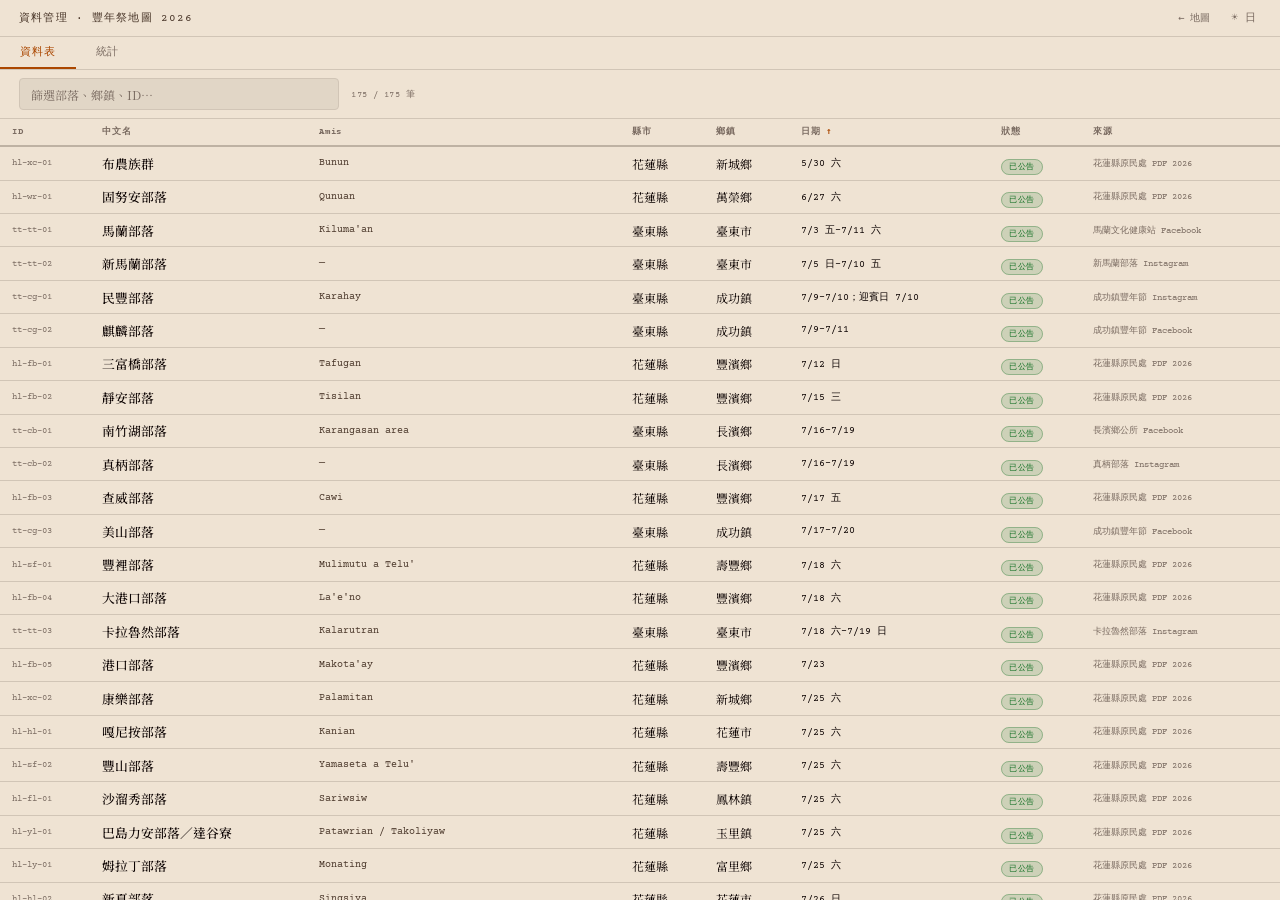
==== viz.html @ 37402f41 "feat: Search/Info tabs, desktop layout, data viz page, contribution form Bundles Phases 4-8 from PLA" ====
<!DOCTYPE html>
<html lang="zh-TW">
<head>
  <meta charset="UTF-8">
  <meta name="viewport" content="width=device-width, initial-scale=1">
  <title>資料管理 · 豐年祭地圖</title>
  <link rel="preconnect" href="https://fonts.googleapis.com">
  <link href="https://fonts.googleapis.com/css2?family=Fraunces:opsz,wght@9..144,300;9..144,400&family=Noto+Serif+TC:wght@300;400&family=Courier+Prime:ital,wght@0,400;0,700;1,400&display=swap" rel="stylesheet">
  <script src="data.js"></script>
  <style>
    *, *::before, *::after { box-sizing: border-box; margin: 0; padding: 0; }

    :root {
      --bg: oklch(92% 0.025 75); --accent: oklch(52% 0.16 55); --ink: oklch(10% 0.035 55);
      --bg-alt:    oklch(from var(--bg)     calc(l - 0.04)  c h);
      --surface:   oklch(from var(--bg)     calc(l + 0.04)  c h);
      --border:    oklch(from var(--bg)     calc(l - 0.09)  c h);
      --border-2:  oklch(from var(--bg)     calc(l - 0.15)  c h);
      --amber:     var(--accent);
      --amber-pale: oklch(from var(--accent) calc(l + 0.28) calc(c * 0.5) h);
      --amber-dark: oklch(from var(--accent) calc(l - 0.14) c h);
      --text-1:    var(--ink);
      --text-2:    oklch(from var(--ink)    calc(l + 0.25)  c h);
      --text-3:    oklch(from var(--ink)    calc(l + 0.44) calc(c * 0.7) h);
      --terra:     oklch(from var(--accent) calc(l - 0.08) calc(c * 1.1) calc(h + 12));
      --green:     oklch(46% 0.14 145);
      --r: 4px;
      --mono: 'Courier Prime', monospace;
      --cn:   'Noto Serif TC', serif;
      --disp: 'Fraunces', Georgia, serif;
    }
    [data-theme="night"] { --bg: oklch(14% 0.02 50); --accent: oklch(65% 0.14 58); --ink: oklch(91% 0.02 80); }
    [data-theme="coast"] { --bg: oklch(93% 0.018 210); --accent: oklch(46% 0.15 210); --ink: oklch(12% 0.025 220); }

    html, body { height: 100%; }
    body {
      font-family: var(--cn);
      background: var(--bg);
      color: var(--text-1);
      display: flex;
      flex-direction: column;
    }

    /* ── Header ── */
    .vz-header {
      display: flex;
      align-items: center;
      gap: 1rem;
      padding: .55rem 1.2rem;
      border-bottom: 1px solid var(--border);
      flex-shrink: 0;
      background: var(--bg);
    }
    .vz-title {
      font-family: var(--mono);
      font-size: .7rem;
      letter-spacing: .1em;
      color: var(--text-2);
      flex: 1;
    }
    .vz-back {
      font-family: var(--mono);
      font-size: .65rem;
      color: var(--text-3);
      text-decoration: none;
    }
    .vz-back:hover { color: var(--accent); }
    .vz-theme {
      font-family: var(--mono);
      font-size: .7rem;
      background: none;
      border: none;
      color: var(--text-3);
      cursor: pointer;
      padding: .1rem .3rem;
    }
    .vz-theme:hover { color: var(--text-1); }

    /* ── Tab bar ── */
    .vz-tabs {
      display: flex;
      border-bottom: 1px solid var(--border);
      flex-shrink: 0;
    }
    .vz-tab {
      font-family: var(--mono);
      font-size: .68rem;
      letter-spacing: .08em;
      padding: .52rem 1.25rem;
      background: none;
      border: none;
      border-bottom: 2px solid transparent;
      color: var(--text-3);
      cursor: pointer;
      transition: color .12s, border-color .12s;
    }
    .vz-tab.active { color: var(--accent); border-bottom-color: var(--accent); }
    .vz-tab:hover:not(.active) { color: var(--text-1); }

    /* ── Panels ── */
    .vz-panel { display: none; flex: 1; overflow: auto; }
    .vz-panel.active { display: block; }

    /* ── Table panel ── */
    .tbl-toolbar {
      display: flex;
      align-items: center;
      gap: .75rem;
      padding: .5rem 1.2rem;
      border-bottom: 1px solid var(--border);
      background: var(--bg);
      position: sticky;
      top: 0;
      z-index: 10;
    }
    .tbl-filter {
      flex: 1;
      max-width: 320px;
      background: var(--bg-alt);
      border: 1px solid var(--border);
      border-radius: var(--r);
      padding: .32rem .65rem;
      font-family: var(--cn);
      font-size: .82rem;
      color: var(--text-1);
      outline: none;
    }
    .tbl-filter:focus { border-color: var(--accent); }
    .tbl-filter::placeholder { color: var(--text-3); font-size: .75rem; }
    .tbl-count {
      font-family: var(--mono);
      font-size: .58rem;
      color: var(--text-3);
      letter-spacing: .05em;
      white-space: nowrap;
    }
    .tbl-wrap { overflow-x: auto; }
    table { width: 100%; border-collapse: collapse; font-size: .8rem; }
    thead th {
      font-family: var(--mono);
      font-size: .57rem;
      letter-spacing: .08em;
      color: var(--text-3);
      text-align: left;
      padding: .42rem .75rem;
      border-bottom: 2px solid var(--border-2);
      white-space: nowrap;
      cursor: pointer;
      user-select: none;
      background: var(--bg);
      transition: color .12s;
    }
    thead th:hover { color: var(--text-1); }
    thead th.sort-asc::after  { content: ' ↑'; color: var(--accent); }
    thead th.sort-desc::after { content: ' ↓'; color: var(--accent); }

    tbody tr { border-bottom: 1px solid var(--border); }
    tbody tr:hover { background: var(--bg-alt); }
    tbody td { padding: .42rem .75rem; vertical-align: middle; }

    .td-id {
      font-family: var(--mono);
      font-size: .58rem;
      color: var(--text-3);
      cursor: pointer;
      white-space: nowrap;
    }
    .td-id:hover { color: var(--accent); }
    .td-cn       { font-weight: 500; white-space: nowrap; }
    .td-amis     { font-family: var(--mono); font-size: .65rem; color: var(--text-2); }
    .td-loc      { font-size: .75rem; white-space: nowrap; }
    .td-date     { font-family: var(--mono); font-size: .65rem; white-space: nowrap; }
    .td-src      { font-family: var(--mono); font-size: .56rem; color: var(--text-3); max-width: 160px; }
    .td-src a    { color: var(--text-3); text-decoration: none; }
    .td-src a:hover { color: var(--accent); }

    .badge {
      font-family: var(--mono);
      font-size: .52rem;
      letter-spacing: .06em;
      padding: 2px 7px;
      border-radius: 99px;
      white-space: nowrap;
    }
    .badge-confirmed { background: oklch(from var(--green) l c h / 0.15); color: var(--green); border: 1px solid oklch(from var(--green) l c h / 0.3); }
    .badge-tbd       { background: var(--amber-pale); color: var(--amber-dark); border: 1px solid oklch(from var(--accent) l c h / 0.3); }
    .badge-cancelled { background: oklch(from var(--terra) l c h / 0.12); color: var(--terra); border: 1px solid oklch(from var(--terra) l c h / 0.25); }

    /* ── Toast ── */
    .toast {
      position: fixed;
      bottom: 2rem;
      left: 50%;
      transform: translateX(-50%) translateY(12px);
      background: var(--ink);
      color: var(--bg);
      font-family: var(--mono);
      font-size: .65rem;
      padding: .38rem .9rem;
      border-radius: 99px;
      opacity: 0;
      transition: opacity .18s, transform .18s;
      pointer-events: none;
      z-index: 999;
    }
    .toast.show { opacity: 1; transform: translateX(-50%) translateY(0); }

    /* ── Stats panel ── */
    .stats-wrap {
      padding: 1.5rem 1.5rem 3rem;
      max-width: 800px;
    }
    .stat-section { margin-bottom: 2.5rem; }
    .stat-title {
      font-family: var(--mono);
      font-size: .6rem;
      letter-spacing: .1em;
      color: var(--text-3);
      text-transform: uppercase;
      margin-bottom: 1rem;
      padding-bottom: .4rem;
      border-bottom: 1px solid var(--border);
    }

    /* Month bar chart */
    .chart-svg { width: 100%; overflow: visible; display: block; }

    /* Status donut */
    .donut-wrap { display: flex; align-items: center; gap: 2.5rem; flex-wrap: wrap; }
    .donut-svg  { width: 160px; height: 160px; flex-shrink: 0; }
    .donut-legend { display: flex; flex-direction: column; gap: .6rem; }
    .legend-row { display: flex; align-items: center; gap: .5rem; min-width: 160px; }
    .legend-dot { width: 10px; height: 10px; border-radius: 50%; flex-shrink: 0; }
    .legend-label { font-family: var(--mono); font-size: .62rem; color: var(--text-2); flex: 1; }
    .legend-val   { font-family: var(--mono); font-size: .72rem; color: var(--text-1); font-weight: 700; }

    /* Township horizontal bars */
    .hbar-row {
      display: flex;
      align-items: center;
      gap: .65rem;
      margin-bottom: .3rem;
    }
    .hbar-label {
      font-family: var(--mono);
      font-size: .58rem;
      color: var(--text-2);
      width: 150px;
      flex-shrink: 0;
      text-align: right;
      overflow: hidden;
      text-overflow: ellipsis;
      white-space: nowrap;
    }
    .hbar-track {
      flex: 1;
      height: 10px;
      background: var(--border);
      border-radius: 2px;
      overflow: hidden;
    }
    .hbar-fill {
      height: 100%;
      background: var(--accent);
      border-radius: 2px;
    }
    .hbar-count {
      font-family: var(--mono);
      font-size: .58rem;
      color: var(--text-3);
      width: 24px;
      flex-shrink: 0;
      text-align: right;
    }
  </style>
</head>
<body>

<header class="vz-header">
  <span class="vz-title">資料管理 · 豐年祭地圖 2026</span>
  <a class="vz-back" href="index.html">← 地圖</a>
  <button class="vz-theme" id="vzTheme" aria-label="切換主題"></button>
</header>

<div class="vz-tabs">
  <button class="vz-tab active" data-panel="table">資料表</button>
  <button class="vz-tab" data-panel="stats">統計</button>
</div>

<div class="vz-panel active" id="vz-table">
  <div class="tbl-toolbar">
    <input class="tbl-filter" id="tblFilter" type="text" placeholder="篩選部落、鄉鎮、ID…" autocomplete="off">
    <span class="tbl-count" id="tblCount"></span>
  </div>
  <div class="tbl-wrap">
    <table>
      <thead>
        <tr>
          <th data-col="id">ID</th>
          <th data-col="chinese">中文名</th>
          <th data-col="amis">Amis</th>
          <th data-col="county">縣市</th>
          <th data-col="township">鄉鎮</th>
          <th data-col="date">日期</th>
          <th data-col="status">狀態</th>
          <th data-col="src">來源</th>
        </tr>
      </thead>
      <tbody id="tblBody"></tbody>
    </table>
  </div>
</div>

<div class="vz-panel" id="vz-stats">
  <div class="stats-wrap">
    <div class="stat-section">
      <div class="stat-title">祭典分布 — 按月份</div>
      <svg class="chart-svg" id="monthChart" viewBox="0 0 560 180"></svg>
    </div>
    <div class="stat-section">
      <div class="stat-title">狀態分布</div>
      <div class="donut-wrap">
        <svg class="donut-svg" id="statusDonut" viewBox="0 0 200 200"></svg>
        <div class="donut-legend" id="statusLegend"></div>
      </div>
    </div>
    <div class="stat-section">
      <div class="stat-title">日曆熱力圖 — 每日活躍祭典數</div>
      <div id="heatmapChart" style="overflow-x:auto;"></div>
    </div>
    <div class="stat-section">
      <div class="stat-title">部落數 — 按鄉鎮</div>
      <div id="townshipBars"></div>
    </div>
  </div>
</div>

<div class="toast" id="toast"></div>

<script>
/* ── Theme (synced with main app via localStorage) ── */
const THEMES  = ['', 'night', 'coast', null];
const T_LABEL = ['☀ 日', '◑ 夜', '◐ 海', '— —'];
let themeIdx  = 0;

function applyTheme(idx) {
  themeIdx = idx % THEMES.length;
  document.documentElement.dataset.theme = THEMES[themeIdx] ?? '';
  document.getElementById('vzTheme').textContent = T_LABEL[themeIdx];
  localStorage.setItem('ilisin-theme', String(themeIdx));
}
(function() {
  const saved = parseInt(localStorage.getItem('ilisin-theme') ?? '0', 10);
  applyTheme(Number.isNaN(saved) ? 0 : saved);
})();
document.getElementById('vzTheme').addEventListener('click', () => applyTheme(themeIdx + 1));

/* ── Tab switching ── */
let statsBuilt = false;
document.querySelector('.vz-tabs').addEventListener('click', e => {
  const tab = e.target.closest('.vz-tab');
  if (!tab) return;
  document.querySelectorAll('.vz-tab').forEach(t => t.classList.toggle('active', t === tab));
  document.querySelectorAll('.vz-panel').forEach(p => p.classList.toggle('active', p.id === 'vz-' + tab.dataset.panel));
  if (tab.dataset.panel === 'stats' && !statsBuilt) { buildStats(); statsBuilt = true; }
});

/* ── Shared utilities ── */
const DECADE_DAY = { '上': 5, '中': 15, '下': 25 };
function parseStartDate(str) {
  const slash = (str || '').match(/(\d{1,2})\/(\d{1,2})/);
  if (slash) return new Date(2026, Number(slash[1]) - 1, Number(slash[2]));
  const decade = (str || '').match(/(\d{1,2})月([上中下])旬/);
  if (decade) return new Date(2026, Number(decade[1]) - 1, DECADE_DAY[decade[2]]);
  return null;
}
function parseEndDate(str) {
  const m = (str || '').match(/\d{1,2}\/\d{1,2}[^–—]*[–—](\d{1,2})\/(\d{1,2})/);
  if (m) return new Date(2026, Number(m[1]) - 1, Number(m[2]));
  return null;
}
function srNorm(str) {
  return (str || '').normalize('NFC').toLowerCase().replace(/[''ʼ`]/g, "'");
}

/* ── Table ── */
let sortCol = 'date';
let sortAsc = true;
let filterQ = '';

function getRows() {
  const q = srNorm(filterQ.trim());
  let rows = VILLAGES.filter(v => {
    if (!q) return true;
    const hay = [v.id, v.chinese, v.amis, v.county, v.township, v.date, v.status, SOURCES[v.src]?.label]
      .map(x => srNorm(x || '')).join(' ');
    return hay.includes(q);
  });
  rows.sort((a, b) => {
    let va, vb;
    if (sortCol === 'date') {
      va = parseStartDate(a.date)?.getTime() ?? Infinity;
      vb = parseStartDate(b.date)?.getTime() ?? Infinity;
    } else if (sortCol === 'src') {
      va = SOURCES[a.src]?.label ?? '';
      vb = SOURCES[b.src]?.label ?? '';
    } else {
      va = a[sortCol] ?? '';
      vb = b[sortCol] ?? '';
    }
    if (va < vb) return sortAsc ? -1 : 1;
    if (va > vb) return sortAsc ? 1 : -1;
    return 0;
  });
  return rows;
}

const STATUS_LABEL = { confirmed: '已公告', tbd: '待定', cancelled: '取消' };

function renderTable() {
  const rows = getRows();
  document.getElementById('tblCount').textContent = `${rows.length} / ${VILLAGES.length} 筆`;
  document.getElementById('tblBody').innerHTML = rows.map(v => {
    const src = SOURCES[v.src];
    return `<tr>
      <td class="td-id" onclick="copyId('${v.id}')" title="點擊複製">${v.id}</td>
      <td class="td-cn">${v.chinese}</td>
      <td class="td-amis">${v.amis || '—'}</td>
      <td class="td-loc">${v.county}</td>
      <td class="td-loc">${v.township}</td>
      <td class="td-date">${v.date}</td>
      <td><span class="badge badge-${v.status}">${STATUS_LABEL[v.status] ?? v.status}</span></td>
      <td class="td-src"><a href="${src?.url ?? '#'}" target="_blank" rel="noopener">${src?.label ?? v.src}</a></td>
    </tr>`;
  }).join('');

  document.querySelectorAll('thead th').forEach(th => {
    th.classList.remove('sort-asc', 'sort-desc');
    if (th.dataset.col === sortCol) th.classList.add(sortAsc ? 'sort-asc' : 'sort-desc');
  });
}

document.querySelector('thead').addEventListener('click', e => {
  const th = e.target.closest('th[data-col]');
  if (!th) return;
  sortCol === th.dataset.col ? (sortAsc = !sortAsc) : (sortCol = th.dataset.col, sortAsc = true);
  renderTable();
});

document.getElementById('tblFilter').addEventListener('input', e => {
  filterQ = e.target.value;
  renderTable();
});

/* ── Toast / copy ── */
let toastTimer;
function showToast(msg) {
  const t = document.getElementById('toast');
  t.textContent = msg;
  t.classList.add('show');
  clearTimeout(toastTimer);
  toastTimer = setTimeout(() => t.classList.remove('show'), 1800);
}
function copyId(id) {
  navigator.clipboard.writeText(id).then(() => showToast('複製: ' + id));
}

renderTable();

/* ── Stats ── */
function buildStats() {
  buildMonthChart();
  buildStatusDonut();
  buildHeatmap();
  buildTownshipBars();
}

function buildHeatmap() {
  // Count active festivals per calendar day (multi-day ranges expand across all days)
  const dayCount = {};
  VILLAGES.forEach(v => {
    if (v.status === 'cancelled') return;
    const start = parseStartDate(v.date);
    if (!start) return;
    const end = parseEndDate(v.date) ?? start;
    const cur = new Date(start);
    while (cur <= end) {
      const key = cur.toISOString().slice(0, 10);
      dayCount[key] = (dayCount[key] || 0) + 1;
      cur.setDate(cur.getDate() + 1);
    }
  });
  const maxCount = Math.max(...Object.values(dayCount), 1);

  // Grid: Sun–Sat rows, weeks as columns
  // Range: May–September 2026
  const RANGE_START = new Date(2026, 4, 1);   // May 1
  const RANGE_END   = new Date(2026, 8, 30);  // Sep 30

  // Snap to week boundaries
  const gridStart = new Date(RANGE_START);
  gridStart.setDate(gridStart.getDate() - gridStart.getDay());       // prev Sunday
  const gridEnd = new Date(RANGE_END);
  gridEnd.setDate(gridEnd.getDate() + (6 - gridEnd.getDay()));       // next Saturday

  const CELL = 13, GAP = 2, STEP = CELL + GAP;
  const PAD_L = 22, PAD_T = 22;
  const numWeeks = Math.round((gridEnd - gridStart) / (7 * 864e5)) + 1;
  const W = PAD_L + numWeeks * STEP;
  const H = PAD_T + 7 * STEP;

  const DAY_LABELS   = ['日','一','二','三','四','五','六'];
  const MONTH_NAMES  = ['1月','2月','3月','4月','5月','6月','7月','8月','9月','10月','11月','12月'];

  let svg = `<svg viewBox="0 0 ${W} ${H}" style="display:block;min-width:${W}px;overflow:visible">`;

  // Day-of-week labels (Mon / Wed / Fri)
  [1, 3, 5].forEach(d => {
    svg += `<text x="${PAD_L - 4}" y="${(PAD_T + d * STEP + CELL * 0.78).toFixed(1)}" text-anchor="end" font-family="var(--mono)" font-size="8" fill="var(--text-3)">${DAY_LABELS[d]}</text>`;
  });

  // Month labels — show on the first week that starts in a new month
  let lastMonth = -1;
  for (let w = 0; w < numWeeks; w++) {
    const ws = new Date(gridStart);
    ws.setDate(ws.getDate() + w * 7);
    const m = ws.getMonth();
    if (m !== lastMonth) {
      svg += `<text x="${PAD_L + w * STEP}" y="${PAD_T - 7}" font-family="var(--mono)" font-size="9" fill="var(--text-2)">${MONTH_NAMES[m]}</text>`;
      lastMonth = m;
    }
  }

  // Cells
  function heatFill(count) {
    if (count === 0) return ['var(--border)', 1];
    const frac = count / maxCount;
    if (frac <= 0.25) return ['var(--accent)', 0.28];
    if (frac <= 0.5)  return ['var(--accent)', 0.52];
    if (frac <= 0.75) return ['var(--accent)', 0.76];
    return ['var(--accent)', 1];
  }

  const cur = new Date(gridStart);
  while (cur <= gridEnd) {
    const inRange = cur >= RANGE_START && cur <= RANGE_END;
    if (inRange) {
      const key   = cur.toISOString().slice(0, 10);
      const count = dayCount[key] || 0;
      const week  = Math.floor((cur - gridStart) / (7 * 864e5));
      const dow   = cur.getDay();
      const x     = PAD_L + week * STEP;
      const y     = PAD_T + dow * STEP;
      const [fill, opacity] = heatFill(count);
      const tip   = count > 0 ? `${key}：${count} 個祭典` : key;
      svg += `<rect x="${x}" y="${y}" width="${CELL}" height="${CELL}" rx="2" fill="${fill}" fill-opacity="${opacity}"><title>${tip}</title></rect>`;
    }
    cur.setDate(cur.getDate() + 1);
  }

  // Legend
  const legendX = PAD_L;
  const legendY = H + 16;
  svg += `<text x="${legendX}" y="${legendY}" font-family="var(--mono)" font-size="8" fill="var(--text-3)">少</text>`;
  [0, 0.25, 0.5, 0.75, 1].forEach((frac, i) => {
    const [fill, opacity] = frac === 0 ? ['var(--border)', 1] : ['var(--accent)', 0.28 + frac * 0.72];
    svg += `<rect x="${legendX + 16 + i * (CELL + 2)}" y="${legendY - 9}" width="${CELL}" height="${CELL}" rx="2" fill="${fill}" fill-opacity="${opacity}"/>`;
  });
  svg += `<text x="${legendX + 16 + 5 * (CELL + 2) + 3}" y="${legendY}" font-family="var(--mono)" font-size="8" fill="var(--text-3)">多</text>`;

  svg += `</svg>`;
  document.getElementById('heatmapChart').innerHTML = svg;
}

function buildMonthChart() {
  const months = [5, 6, 7, 8, 9];
  const MONTH_LABEL = { 5: '5月', 6: '6月', 7: '7月', 8: '8月', 9: '9月' };
  const counts = {};
  months.forEach(m => counts[m] = 0);
  VILLAGES.forEach(v => {
    const d = parseStartDate(v.date);
    if (d) {
      const m = d.getMonth() + 1;
      if (m in counts) counts[m]++;
    }
  });
  const max = Math.max(...Object.values(counts), 1);

  const W = 560, H = 180;
  const padL = 32, padR = 12, padT = 14, padB = 36;
  const chartW = W - padL - padR;
  const chartH = H - padT - padB;
  const barW   = chartW / months.length;
  const gap    = barW * 0.28;
  const bw     = barW - gap;

  let svg = '';
  // Y gridlines + labels
  [0, 0.25, 0.5, 0.75, 1].forEach(frac => {
    const y   = padT + chartH * (1 - frac);
    const val = Math.round(max * frac);
    svg += `<line x1="${padL}" y1="${y.toFixed(1)}" x2="${W - padR}" y2="${y.toFixed(1)}" stroke="var(--border)" stroke-width="1"/>`;
    if (frac > 0) svg += `<text x="${padL - 5}" y="${(y + 3.5).toFixed(1)}" text-anchor="end" font-family="var(--mono)" font-size="9" fill="var(--text-3)">${val}</text>`;
  });

  months.forEach((m, i) => {
    const x    = padL + i * barW + gap / 2;
    const cx   = (x + bw / 2).toFixed(1);
    const barH = counts[m] === 0 ? 0 : Math.max(2, chartH * counts[m] / max);
    const y    = padT + chartH - barH;
    svg += `<rect x="${x.toFixed(1)}" y="${y.toFixed(1)}" width="${bw.toFixed(1)}" height="${barH.toFixed(1)}" fill="var(--accent)" rx="2" opacity=".85"/>`;
    svg += `<text x="${cx}" y="${(H - padB + 16).toFixed(1)}" text-anchor="middle" font-family="var(--mono)" font-size="11" fill="var(--text-2)">${MONTH_LABEL[m]}</text>`;
    if (counts[m] > 0) svg += `<text x="${cx}" y="${(y - 5).toFixed(1)}" text-anchor="middle" font-family="var(--mono)" font-size="10" fill="var(--accent)">${counts[m]}</text>`;
  });

  document.getElementById('monthChart').innerHTML = svg;
}

function buildStatusDonut() {
  const confirmed = VILLAGES.filter(v => v.status === 'confirmed').length;
  const tbd       = VILLAGES.filter(v => v.status === 'tbd').length;
  const cancelled = VILLAGES.filter(v => v.status === 'cancelled').length;
  const total     = confirmed + tbd + cancelled;

  const R = 62, cx = 100, cy = 100, sw = 26;
  const circ = 2 * Math.PI * R;

  function arc(count, offset, color) {
    if (count === 0) return '';
    const len = circ * count / total;
    return `<circle r="${R}" cx="${cx}" cy="${cy}" fill="none" stroke="${color}" stroke-width="${sw}"
      stroke-dasharray="${len.toFixed(2)} ${(circ - len).toFixed(2)}"
      stroke-dashoffset="${(-offset).toFixed(2)}"
      transform="rotate(-90 ${cx} ${cy})"/>`;
  }

  let svg = arc(confirmed, 0,                             'var(--green)');
  svg    += arc(tbd,       circ * confirmed / total,      'var(--accent)');
  svg    += arc(cancelled, circ * (confirmed + tbd) / total, 'var(--terra)');
  svg    += `<text x="${cx}" y="${cy - 3}" text-anchor="middle" font-family="var(--mono)" font-size="22" fill="var(--text-1)">${total}</text>`;
  svg    += `<text x="${cx}" y="${cy + 13}" text-anchor="middle" font-family="var(--mono)" font-size="9" fill="var(--text-3)" letter-spacing="1">部落</text>`;

  document.getElementById('statusDonut').innerHTML = svg;
  document.getElementById('statusLegend').innerHTML = [
    { label: '已公告', count: confirmed, color: 'var(--green)'  },
    { label: '待定',   count: tbd,       color: 'var(--accent)' },
    { label: '取消',   count: cancelled, color: 'var(--terra)'  },
  ].map(l => `<div class="legend-row">
    <div class="legend-dot" style="background:${l.color}"></div>
    <span class="legend-label">${l.label}</span>
    <span class="legend-val">${l.count}</span>
  </div>`).join('');
}

function buildTownshipBars() {
  const counts = {};
  VILLAGES.forEach(v => {
    const key = `${v.county.replace('縣','').replace('市','')} · ${v.township}`;
    counts[key] = (counts[key] || 0) + 1;
  });
  const sorted = Object.entries(counts).sort((a, b) => b[1] - a[1]);
  const max    = sorted[0]?.[1] ?? 1;

  document.getElementById('townshipBars').innerHTML = sorted.map(([label, count]) =>
    `<div class="hbar-row">
      <span class="hbar-label" title="${label}">${label}</span>
      <div class="hbar-track"><div class="hbar-fill" style="width:${(count / max * 100).toFixed(1)}%"></div></div>
      <span class="hbar-count">${count}</span>
    </div>`
  ).join('');
}
</script>
</body>
</html>
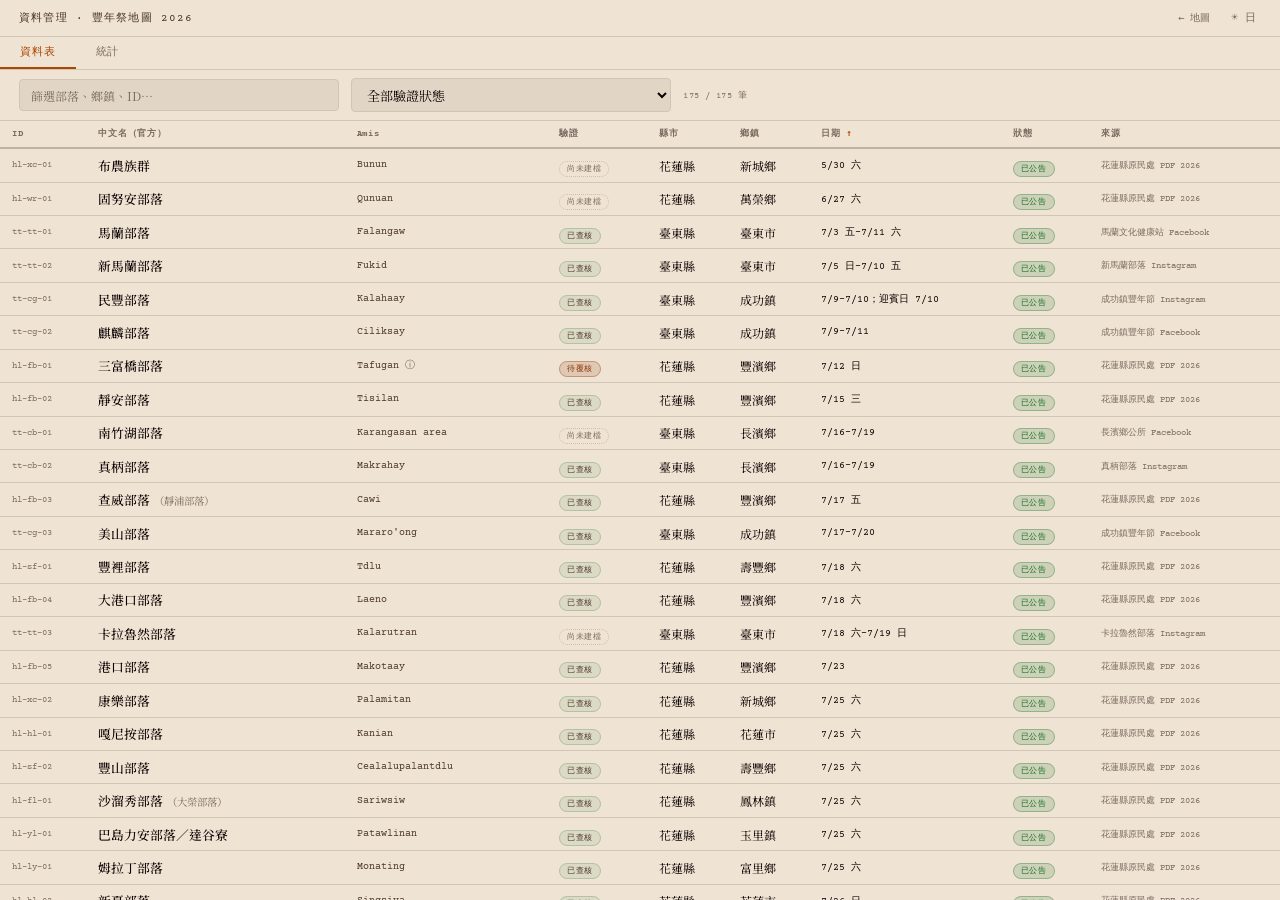
==== commit 0c4754ad: "feat: buluo db integration + Phase A SEO Buluo reference db (Datasets/buluo ami.json, 211 records) w" ====
--- a/viz.html
+++ b/viz.html
@@ -7,6 +7,7 @@
   <link rel="preconnect" href="https://fonts.googleapis.com">
   <link href="https://fonts.googleapis.com/css2?family=Fraunces:opsz,wght@9..144,300;9..144,400&family=Noto+Serif+TC:wght@300;400&family=Courier+Prime:ital,wght@0,400;0,700;1,400&display=swap" rel="stylesheet">
   <script src="data.js"></script>
+  <script src="buluo-ref.js"></script>
   <style>
     *, *::before, *::after { box-sizing: border-box; margin: 0; padding: 0; }
 
@@ -186,6 +187,15 @@
     .badge-tbd       { background: var(--amber-pale); color: var(--amber-dark); border: 1px solid oklch(from var(--accent) l c h / 0.3); }
     .badge-cancelled { background: oklch(from var(--terra) l c h / 0.12); color: var(--terra); border: 1px solid oklch(from var(--terra) l c h / 0.25); }
 
+    /* verification badges — per Datasets/buluo/DISPLAY.md: needs-review should
+       stand out, verified should be quiet, single-source/unlisted in between */
+    .badge-verified      { background: oklch(from var(--green) l c h / 0.08); color: var(--text-2); border: 1px solid oklch(from var(--green) l c h / 0.2); }
+    .badge-single-source { background: transparent; color: var(--text-3); border: 1px dashed oklch(from var(--text-3) l c h / 0.4); }
+    .badge-needs-review  { background: oklch(from var(--terra) l c h / 0.15); color: var(--terra); border: 1px solid oklch(from var(--terra) l c h / 0.35); cursor: help; }
+    .badge-unlisted      { background: transparent; color: var(--text-3); border: 1px dotted oklch(from var(--text-3) l c h / 0.3); }
+    .cn-official { font-size: .65rem; font-weight: 400; color: var(--text-3); margin-left: .3em; }
+    .amis-alt-marker { cursor: help; color: var(--text-3); font-size: .6rem; }
+
     /* ── Toast ── */
     .toast {
       position: fixed;
@@ -222,6 +232,14 @@
       border-bottom: 1px solid var(--border);
     }
 
+    .stat-sub-title {
+      font-family: var(--mono);
+      font-size: .6rem;
+      letter-spacing: .08em;
+      color: var(--text-3);
+      margin-bottom: .7rem;
+    }
+
     /* Month bar chart */
     .chart-svg { width: 100%; overflow: visible; display: block; }
 
@@ -264,6 +282,22 @@
       background: var(--accent);
       border-radius: 2px;
     }
+    /* Uncovered buluo chips (known to db, no event data yet) */
+    .uncovered-summary { font-size: .8rem; color: var(--text-2); margin-bottom: 1rem; }
+    .uncovered-summary strong { color: var(--terra); font-family: var(--mono); }
+    .uncovered-chips { display: flex; flex-wrap: wrap; gap: .4rem; margin-top: 1.2rem; }
+    .uncovered-chip {
+      font-family: var(--mono);
+      font-size: .6rem;
+      padding: 3px 8px;
+      border-radius: 6px;
+      background: oklch(from var(--terra) l c h / 0.08);
+      border: 1px solid oklch(from var(--terra) l c h / 0.2);
+      color: var(--text-2);
+      white-space: nowrap;
+      cursor: help;
+    }
+
     .hbar-count {
       font-family: var(--mono);
       font-size: .58rem;
@@ -290,6 +324,13 @@
 <div class="vz-panel active" id="vz-table">
   <div class="tbl-toolbar">
     <input class="tbl-filter" id="tblFilter" type="text" placeholder="篩選部落、鄉鎮、ID…" autocomplete="off">
+    <select class="tbl-filter" id="verifFilter">
+      <option value="">全部驗證狀態</option>
+      <option value="verified">已查核</option>
+      <option value="single-source">單一來源</option>
+      <option value="needs-review">待覆核</option>
+      <option value="unlisted">尚未建檔</option>
+    </select>
     <span class="tbl-count" id="tblCount"></span>
   </div>
   <div class="tbl-wrap">
@@ -297,8 +338,9 @@
       <thead>
         <tr>
           <th data-col="id">ID</th>
-          <th data-col="chinese">中文名</th>
+          <th data-col="chinese">中文名（官方）</th>
           <th data-col="amis">Amis</th>
+          <th data-col="verif">驗證</th>
           <th data-col="county">縣市</th>
           <th data-col="township">鄉鎮</th>
           <th data-col="date">日期</th>
@@ -319,9 +361,21 @@
     </div>
     <div class="stat-section">
       <div class="stat-title">狀態分布</div>
-      <div class="donut-wrap">
-        <svg class="donut-svg" id="statusDonut" viewBox="0 0 200 200"></svg>
-        <div class="donut-legend" id="statusLegend"></div>
+      <div style="display:flex;flex-wrap:wrap;gap:2.5rem;align-items:flex-start;">
+        <div>
+          <div class="stat-sub-title">事件狀態</div>
+          <div class="donut-wrap">
+            <svg class="donut-svg" id="statusDonut" viewBox="0 0 200 200"></svg>
+            <div class="donut-legend" id="statusLegend"></div>
+          </div>
+        </div>
+        <div>
+          <div class="stat-sub-title">部落查核</div>
+          <div class="donut-wrap">
+            <svg class="donut-svg" id="verifDonut" viewBox="0 0 200 200"></svg>
+            <div class="donut-legend" id="verifLegend"></div>
+          </div>
+        </div>
       </div>
     </div>
     <div class="stat-section">
@@ -332,6 +386,12 @@
       <div class="stat-title">部落數 — 按鄉鎮</div>
       <div id="townshipBars"></div>
     </div>
+    <div class="stat-section">
+      <div class="stat-title">資料庫涵蓋率 — 已知但尚無 2026 資訊的部落</div>
+      <div class="uncovered-summary" id="uncoveredSummary"></div>
+      <div id="uncoveredBars"></div>
+      <div class="uncovered-chips" id="uncoveredChips"></div>
+    </div>
   </div>
 </div>
 
@@ -382,17 +442,45 @@
 function srNorm(str) {
   return (str || '').normalize('NFC').toLowerCase().replace(/[''ʼ`]/g, "'");
 }
+function escapeAttr(str) {
+  return (str || '').replace(/&/g, '&amp;').replace(/"/g, '&quot;').replace(/</g, '&lt;');
+}
+// strip parenthetical content for "is this the same base name" comparisons —
+// mirrors Datasets/buluo/scripts/build_buluo_ref.js's stripBrackets()
+function stripParens(str) {
+  return (str || '').replace(/[（(].*?[）)]/g, '').trim();
+}
+// data.js sometimes joins an alt name with full-width slash, e.g. '建農部落／阿福隆愛'
+// — mirrors build_buluo_ref.js's nameVariants()
+function nameVariants(str) {
+  return (str || '').split('／').map(stripParens).filter(Boolean);
+}
+
+/* ── Buluo identity/verification join (see Datasets/buluo/DISPLAY.md) ── */
+function buluoRef(v) {
+  if (!v.buluo_id || typeof BULUO_REF === 'undefined') return undefined;
+  return BULUO_REF[v.buluo_id];
+}
+function verifStatus(v) {
+  return buluoRef(v)?.status ?? 'unlisted';
+}
+const VERIF_LABEL = { verified: '已查核', 'single-source': '單一來源', 'needs-review': '待覆核', unlisted: '尚未建檔' };
+const VERIF_RANK  = { 'needs-review': 0, unlisted: 1, 'single-source': 2, verified: 3 };
 
 /* ── Table ── */
 let sortCol = 'date';
 let sortAsc = true;
 let filterQ = '';
+let verifQ = '';
 
 function getRows() {
   const q = srNorm(filterQ.trim());
   let rows = VILLAGES.filter(v => {
+    if (verifQ && verifStatus(v) !== verifQ) return false;
     if (!q) return true;
-    const hay = [v.id, v.chinese, v.amis, v.county, v.township, v.date, v.status, SOURCES[v.src]?.label]
+    const ref = buluoRef(v);
+    const hay = [v.id, v.chinese, v.amis, v.county, v.township, v.date, v.status, SOURCES[v.src]?.label,
+        ref?.chinese_name, ...(ref?.chinese_name_alt ?? []), ref?.indigenous_name, ...(ref?.indigenous_name_alt ?? [])]
       .map(x => srNorm(x || '')).join(' ');
     return hay.includes(q);
   });
@@ -404,6 +492,9 @@
     } else if (sortCol === 'src') {
       va = SOURCES[a.src]?.label ?? '';
       vb = SOURCES[b.src]?.label ?? '';
+    } else if (sortCol === 'verif') {
+      va = VERIF_RANK[verifStatus(a)];
+      vb = VERIF_RANK[verifStatus(b)];
     } else {
       va = a[sortCol] ?? '';
       vb = b[sortCol] ?? '';
@@ -422,10 +513,44 @@
   document.getElementById('tblCount').textContent = `${rows.length} / ${VILLAGES.length} 筆`;
   document.getElementById('tblBody').innerHTML = rows.map(v => {
     const src = SOURCES[v.src];
+    const ref = buluoRef(v);
+
+    // Chinese name: commonly-used name (data.js's own v.chinese) primary,
+    // gazetted official name in brackets only if it's a genuinely different
+    // base name — not a bracket-formatting variant, and not already one of
+    // v.chinese's own ／-joined alt names. The "official" framing lives in
+    // the column header (中文名（官方）), not repeated inline per row.
+    let cnHtml = v.chinese;
+    if (ref?.chinese_name && !nameVariants(v.chinese).includes(stripParens(ref.chinese_name))) {
+      cnHtml += `<span class="cn-official">（${ref.chinese_name}）</span>`;
+    }
+
+    // Indigenous name: verified form primary; attested variant spellings
+    // (o/u, l/r, b/v-type cross-source noise) go in a tooltip, not inline.
+    const amisName = ref?.indigenous_name || v.amis;
+    let amisHtml = amisName || '—';
+    if (ref?.indigenous_name_alt?.length) {
+      const tip = `亦見拼法：${ref.indigenous_name_alt.join('、')}` + (ref.notes ? `\n${ref.notes}` : '');
+      amisHtml += ` <span class="amis-alt-marker" title="${escapeAttr(tip)}">ⓘ</span>`;
+    }
+
+    // Verification badge: quiet for verified, flagged for needs-review per
+    // Datasets/buluo/DISPLAY.md's status table.
+    let verifHtml;
+    if (ref) {
+      const tip = ref.status === 'needs-review'
+        ? ref.notes
+        : `來源：${ref.sources.join('、')}`;
+      verifHtml = `<span class="badge badge-${ref.status}" title="${escapeAttr(tip)}">${VERIF_LABEL[ref.status]}</span>`;
+    } else {
+      verifHtml = `<span class="badge badge-unlisted" title="尚未收錄於部落資料庫（Datasets/buluo）">${VERIF_LABEL.unlisted}</span>`;
+    }
+
     return `<tr>
       <td class="td-id" onclick="copyId('${v.id}')" title="點擊複製">${v.id}</td>
-      <td class="td-cn">${v.chinese}</td>
-      <td class="td-amis">${v.amis || '—'}</td>
+      <td class="td-cn">${cnHtml}</td>
+      <td class="td-amis">${amisHtml}</td>
+      <td>${verifHtml}</td>
       <td class="td-loc">${v.county}</td>
       <td class="td-loc">${v.township}</td>
       <td class="td-date">${v.date}</td>
@@ -449,6 +574,11 @@
 
 document.getElementById('tblFilter').addEventListener('input', e => {
   filterQ = e.target.value;
+  renderTable();
+});
+
+document.getElementById('verifFilter').addEventListener('change', e => {
+  verifQ = e.target.value;
   renderTable();
 });
 
@@ -471,8 +601,98 @@
 function buildStats() {
   buildMonthChart();
   buildStatusDonut();
+  buildVerifDonut();
   buildHeatmap();
   buildTownshipBars();
+  buildUncoveredStats();
+}
+
+function buildVerifDonut() {
+  // Shows 211 total Amis buluo from the db, segmented by 2026 event coverage:
+  // how many have confirmed/tbd/cancelled events, and how many have no info yet.
+  const uncovered = typeof BULUO_UNCOVERED === 'undefined' ? [] : BULUO_UNCOVERED;
+
+  // For each buluo_id in VILLAGES, keep only the best event status
+  // (confirmed > tbd > cancelled) so one buluo = one slice.
+  const STATUS_PRIORITY = { confirmed: 2, tbd: 1, cancelled: 0 };
+  const buluoEventStatus = {};
+  VILLAGES.forEach(v => {
+    if (!v.buluo_id) return;
+    const prev = buluoEventStatus[v.buluo_id];
+    if (prev === undefined || STATUS_PRIORITY[v.status] > STATUS_PRIORITY[prev]) {
+      buluoEventStatus[v.buluo_id] = v.status;
+    }
+  });
+
+  const counts = { confirmed: 0, tbd: 0, cancelled: 0, none: uncovered.length };
+  Object.values(buluoEventStatus).forEach(s => { counts[s] = (counts[s] || 0) + 1; });
+  const total = counts.confirmed + counts.tbd + counts.cancelled + counts.none;
+
+  const R = 62, cx = 100, cy = 100, sw = 26;
+  const circ = 2 * Math.PI * R;
+
+  const entries = [
+    { key: 'confirmed', color: 'var(--green)',  label: '已公告' },
+    { key: 'tbd',       color: 'var(--accent)', label: '待定' },
+    { key: 'cancelled', color: 'var(--terra)',  label: '取消' },
+    { key: 'none',      color: 'var(--text-3)', label: '尚無資訊' },
+  ];
+
+  let offset = 0, svg = '';
+  entries.forEach(e => {
+    const count = counts[e.key];
+    if (!count) return;
+    const len = circ * count / total;
+    svg += `<circle r="${R}" cx="${cx}" cy="${cy}" fill="none" stroke="${e.color}" stroke-width="${sw}"
+      stroke-dasharray="${len.toFixed(2)} ${(circ - len).toFixed(2)}"
+      stroke-dashoffset="${(-offset).toFixed(2)}"
+      transform="rotate(-90 ${cx} ${cy})"/>`;
+    offset += len;
+  });
+  svg += `<text x="${cx}" y="${cy - 3}" text-anchor="middle" font-family="var(--mono)" font-size="22" fill="var(--text-1)">${total}</text>`;
+  svg += `<text x="${cx}" y="${cy + 13}" text-anchor="middle" font-family="var(--mono)" font-size="9" fill="var(--text-3)" letter-spacing="1">部落</text>`;
+
+  document.getElementById('verifDonut').innerHTML = svg;
+  document.getElementById('verifLegend').innerHTML = entries
+    .filter(e => counts[e.key] > 0)
+    .map(e => `<div class="legend-row">
+      <div class="legend-dot" style="background:${e.color}"></div>
+      <span class="legend-label">${e.label}</span>
+      <span class="legend-val">${counts[e.key]}</span>
+    </div>`).join('');
+}
+
+// Buluo known to Datasets/buluo (source of truth) with no data.js event entry
+// yet — see BULUO_UNCOVERED in buluo-ref.js. Surfacing this is what tells us
+// where to point the 新增部落 contribution flow next, not just what we
+// already have dates for.
+function buildUncoveredStats() {
+  const list = typeof BULUO_UNCOVERED === 'undefined' ? [] : BULUO_UNCOVERED;
+  const refIds = typeof BULUO_REF === 'undefined' ? {} : BULUO_REF;
+  const totalKnown = list.length + new Set(Object.keys(refIds)).size;
+
+  document.getElementById('uncoveredSummary').innerHTML =
+    `資料庫（Datasets/buluo）目前收錄 <strong>${totalKnown}</strong> 個阿美族部落，其中 <strong>${list.length}</strong> 個尚未找到 2026 年豐年祭資訊。`;
+
+  const counts = {};
+  list.forEach(r => {
+    const key = `${r.county.replace('縣', '').replace('市', '')} · ${r.township}`;
+    counts[key] = (counts[key] || 0) + 1;
+  });
+  const sorted = Object.entries(counts).sort((a, b) => b[1] - a[1]);
+  const max = sorted[0]?.[1] ?? 1;
+  document.getElementById('uncoveredBars').innerHTML = sorted.map(([label, count]) =>
+    `<div class="hbar-row">
+      <span class="hbar-label" title="${label}">${label}</span>
+      <div class="hbar-track"><div class="hbar-fill" style="width:${(count / max * 100).toFixed(1)}%;background:var(--terra)"></div></div>
+      <span class="hbar-count">${count}</span>
+    </div>`
+  ).join('');
+
+  document.getElementById('uncoveredChips').innerHTML = list
+    .sort((a, b) => (a.county + a.township).localeCompare(b.county + b.township, 'zh-Hant'))
+    .map(r => `<span class="uncovered-chip" title="${r.county}${r.township} · ${r.indigenous_name || '（族語名稱待查）'} · 資料庫狀態：${VERIF_LABEL[r.status] ?? r.status}">${r.chinese_name}</span>`)
+    .join('');
 }
 
 function buildHeatmap() {
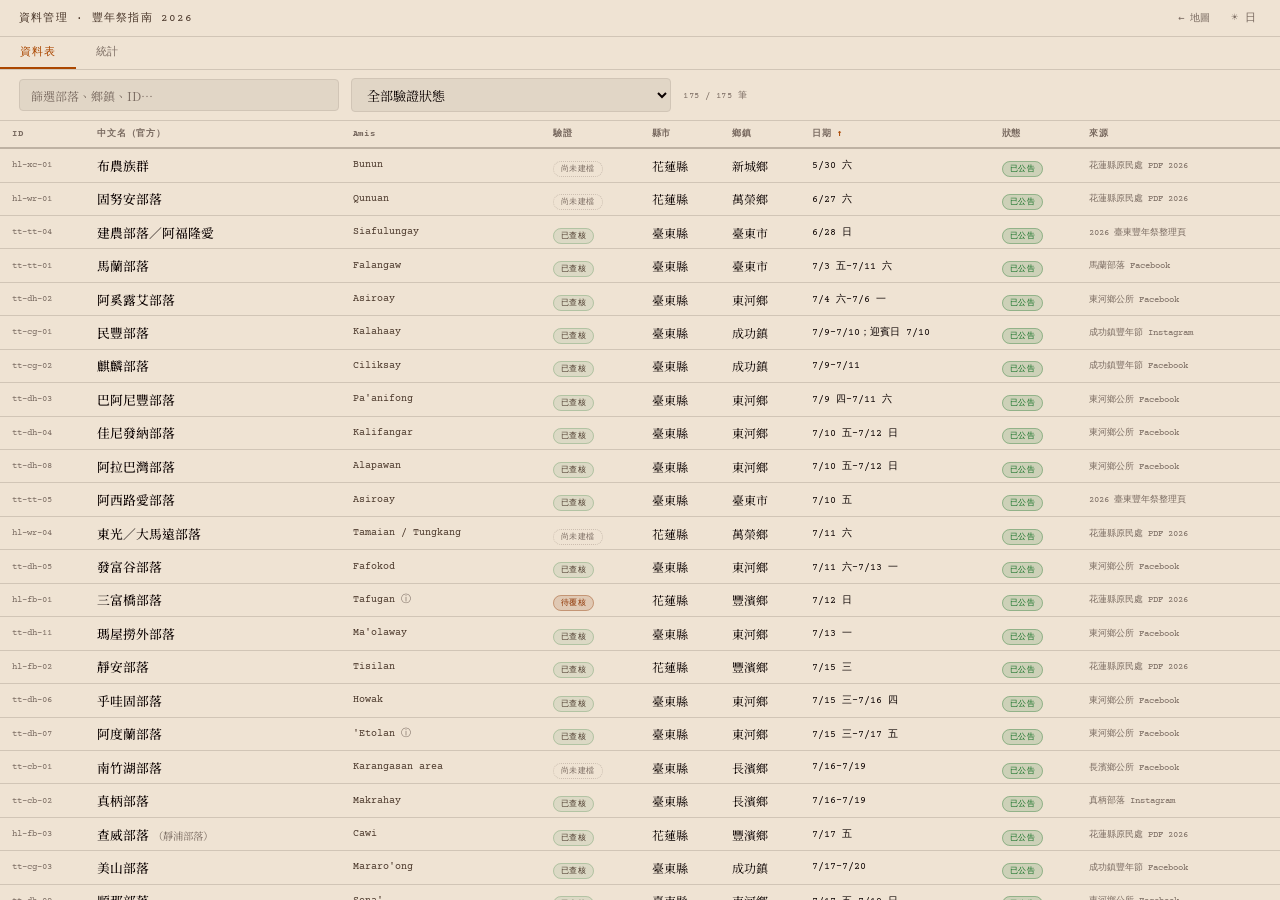
==== commit 19c88b79: "rename site to 豐年祭指南, correct Amis festival alt-names 豐年祭地圖 -> 豐年祭指南 across title/meta/JSON-LD/manif" ====
--- a/viz.html
+++ b/viz.html
@@ -3,7 +3,7 @@
 <head>
   <meta charset="UTF-8">
   <meta name="viewport" content="width=device-width, initial-scale=1">
-  <title>資料管理 · 豐年祭地圖</title>
+  <title>資料管理 · 豐年祭指南</title>
   <link rel="preconnect" href="https://fonts.googleapis.com">
   <link href="https://fonts.googleapis.com/css2?family=Fraunces:opsz,wght@9..144,300;9..144,400&family=Noto+Serif+TC:wght@300;400&family=Courier+Prime:ital,wght@0,400;0,700;1,400&display=swap" rel="stylesheet">
   <script src="data.js"></script>
@@ -311,7 +311,7 @@
 <body>
 
 <header class="vz-header">
-  <span class="vz-title">資料管理 · 豐年祭地圖 2026</span>
+  <span class="vz-title">資料管理 · 豐年祭指南 2026</span>
   <a class="vz-back" href="index.html">← 地圖</a>
   <button class="vz-theme" id="vzTheme" aria-label="切換主題"></button>
 </header>
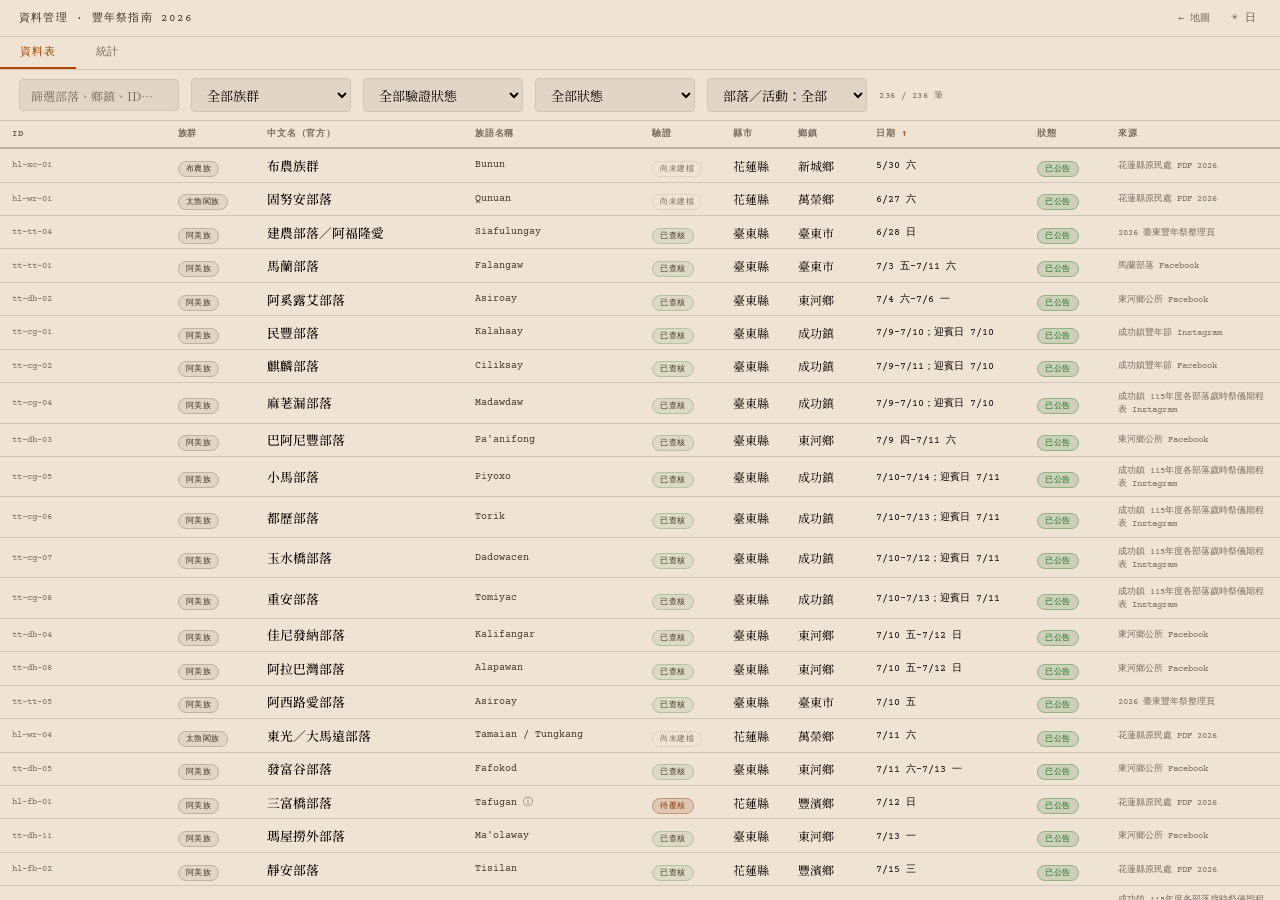
==== commit 82e1ffa7: "viz.html: add 族群 column/filter, show uncovered buluo as rows, add status + buluo/event filters, narr" ====
--- a/viz.html
+++ b/viz.html
@@ -116,7 +116,7 @@
     }
     .tbl-filter {
       flex: 1;
-      max-width: 320px;
+      max-width: 160px;
       background: var(--bg-alt);
       border: 1px solid var(--border);
       border-radius: var(--r);
@@ -158,6 +158,8 @@
     tbody tr { border-bottom: 1px solid var(--border); }
     tbody tr:hover { background: var(--bg-alt); }
     tbody td { padding: .42rem .75rem; vertical-align: middle; }
+    tbody tr.row-uncovered { font-style: italic; opacity: .72; }
+    tbody tr.row-uncovered:hover { opacity: 1; }
 
     .td-id {
       font-family: var(--mono);
@@ -186,6 +188,7 @@
     .badge-confirmed { background: oklch(from var(--green) l c h / 0.15); color: var(--green); border: 1px solid oklch(from var(--green) l c h / 0.3); }
     .badge-tbd       { background: var(--amber-pale); color: var(--amber-dark); border: 1px solid oklch(from var(--accent) l c h / 0.3); }
     .badge-cancelled { background: oklch(from var(--terra) l c h / 0.12); color: var(--terra); border: 1px solid oklch(from var(--terra) l c h / 0.25); }
+    .badge-uncovered { background: transparent; color: var(--text-3); border: 1px dashed oklch(from var(--text-3) l c h / 0.4); }
 
     /* verification badges — per Datasets/buluo/DISPLAY.md: needs-review should
        stand out, verified should be quiet, single-source/unlisted in between */
@@ -193,6 +196,7 @@
     .badge-single-source { background: transparent; color: var(--text-3); border: 1px dashed oklch(from var(--text-3) l c h / 0.4); }
     .badge-needs-review  { background: oklch(from var(--terra) l c h / 0.15); color: var(--terra); border: 1px solid oklch(from var(--terra) l c h / 0.35); cursor: help; }
     .badge-unlisted      { background: transparent; color: var(--text-3); border: 1px dotted oklch(from var(--text-3) l c h / 0.3); }
+    .badge-group         { background: var(--bg-alt); color: var(--text-2); border: 1px solid var(--border-2); }
     .cn-official { font-size: .65rem; font-weight: 400; color: var(--text-3); margin-left: .3em; }
     .amis-alt-marker { cursor: help; color: var(--text-3); font-size: .6rem; }
 
@@ -324,12 +328,27 @@
 <div class="vz-panel active" id="vz-table">
   <div class="tbl-toolbar">
     <input class="tbl-filter" id="tblFilter" type="text" placeholder="篩選部落、鄉鎮、ID…" autocomplete="off">
+    <select class="tbl-filter" id="groupFilter">
+      <option value="">全部族群</option>
+    </select>
     <select class="tbl-filter" id="verifFilter">
       <option value="">全部驗證狀態</option>
       <option value="verified">已查核</option>
       <option value="single-source">單一來源</option>
       <option value="needs-review">待覆核</option>
       <option value="unlisted">尚未建檔</option>
+    </select>
+    <select class="tbl-filter" id="statusFilter">
+      <option value="">全部狀態</option>
+      <option value="confirmed">已公告</option>
+      <option value="tbd">待定</option>
+      <option value="cancelled">取消</option>
+      <option value="uncovered">尚無資訊</option>
+    </select>
+    <select class="tbl-filter" id="kindFilter">
+      <option value="">部落／活動：全部</option>
+      <option value="buluo">僅部落（含尚無活動者）</option>
+      <option value="event">僅活動（不論是否已對應部落）</option>
     </select>
     <span class="tbl-count" id="tblCount"></span>
   </div>
@@ -338,8 +357,9 @@
       <thead>
         <tr>
           <th data-col="id">ID</th>
+          <th data-col="group">族群</th>
           <th data-col="chinese">中文名（官方）</th>
-          <th data-col="amis">Amis</th>
+          <th data-col="amis">族語名稱</th>
           <th data-col="verif">驗證</th>
           <th data-col="county">縣市</th>
           <th data-col="township">鄉鎮</th>
@@ -407,10 +427,10 @@
   themeIdx = idx % THEMES.length;
   document.documentElement.dataset.theme = THEMES[themeIdx] ?? '';
   document.getElementById('vzTheme').textContent = T_LABEL[themeIdx];
-  localStorage.setItem('ilisin-theme', String(themeIdx));
+  localStorage.setItem('pokoh-theme', String(themeIdx));
 }
 (function() {
-  const saved = parseInt(localStorage.getItem('ilisin-theme') ?? '0', 10);
+  const saved = parseInt(localStorage.getItem('pokoh-theme') ?? '0', 10);
   applyTheme(Number.isNaN(saved) ? 0 : saved);
 })();
 document.getElementById('vzTheme').addEventListener('click', () => applyTheme(themeIdx + 1));
@@ -456,8 +476,20 @@
   return (str || '').split('／').map(stripParens).filter(Boolean);
 }
 
-/* ── Buluo identity/verification join (see Datasets/buluo/DISPLAY.md) ── */
+/* ── Group/ethnicity labels — mirrors scripts/prerender.js's GROUP_META.org ── */
+const GROUP_LABEL = {
+  ami: '阿美族', bnn: '布農族', trv: '太魯閣族',
+  pwn: '排灣族', pyu: '卑南族', szy: '撒奇萊雅族', ckv: '噶瑪蘭族',
+};
+
+/* ── Buluo identity/verification join (see Datasets/buluo/DISPLAY.md) ──
+   A synthetic "uncovered" row (see rowsFromUncovered below) carries its own
+   buluo record on ._uncovered — same shape as a BULUO_REF value plus
+   county/township/etc — so it can flow through the exact same rendering
+   path as a matched row instead of needing parallel cnHtml/amisHtml/verifHtml
+   logic. */
 function buluoRef(v) {
+  if (v._uncovered) return v._uncovered;
   if (!v.buluo_id || typeof BULUO_REF === 'undefined') return undefined;
   return BULUO_REF[v.buluo_id];
 }
@@ -466,17 +498,82 @@
 }
 const VERIF_LABEL = { verified: '已查核', 'single-source': '單一來源', 'needs-review': '待覆核', unlisted: '尚未建檔' };
 const VERIF_RANK  = { 'needs-review': 0, unlisted: 1, 'single-source': 2, verified: 3 };
+
+// "部落／活動" filter — existing fields only, nothing new needed in data.js:
+// isBuluo:  tied to a specific registered buluo identity — a matched buluo_id/
+//           buluo_ids, or an uncovered row (which *is* a buluo record, just
+//           with no event yet).
+// isEvent:  a real 2026 festival occurrence — any actual VILLAGES row,
+//           whether or not it's linked to a specific buluo (umbrella "族群"
+//           entries, joint:true entries, and still-unmatched entries all
+//           count as an event with no buluo link).
+// The two sets overlap heavily (most VILLAGES rows are both). Combining this
+// with the 族群 filter (isBuluo + 阿美族) gets you *close* to the "211" total
+// (162 matched-ami rows + 48 uncovered = 210 rows) but is one row short of
+// the true 211 distinct-buluo count: hl-sf-12 (月眉部落) is a single row
+// whose buluo_ids covers 2 separate buluo, so row-counting undercounts by
+// exactly 1 wherever a multi-buluo row exists. This filter counts rows, not
+// distinct buluo — worth knowing before trusting the displayed count as a
+// buluo tally.
+function isBuluoRow(v) {
+  return !!(v.buluo_id || v.buluo_ids || v._uncovered);
+}
+function isEventRow(v) {
+  return !v._uncovered;
+}
+
+// BULUO_UNCOVERED entries (known buluo, no 2026 festival entry yet) reshaped
+// to flow through the same table as VILLAGES rows — status:'uncovered' is a
+// distinct pseudo-value from the real event statuses (confirmed/tbd/
+// cancelled), never written back to data.js.
+function rowsFromUncovered() {
+  const list = typeof BULUO_UNCOVERED === 'undefined' ? [] : BULUO_UNCOVERED;
+  return list.map(r => ({
+    id: r.id,
+    group: 'ami', // BULUO_UNCOVERED is Amis-only by design — see docs/DATA-SOURCES.md §8
+    chinese: r.chinese_name,
+    amis: r.indigenous_name,
+    county: r.county,
+    township: r.township,
+    date: '—',
+    status: 'uncovered',
+    src: null,
+    _uncovered: r,
+  }));
+}
 
 /* ── Table ── */
 let sortCol = 'date';
 let sortAsc = true;
 let filterQ = '';
 let verifQ = '';
+let groupQ = '';
+let statusQ = '';
+let kindQ = '';
+
+// Options derived from whatever `group` values are actually present in
+// VILLAGES, not a hand-maintained list — so a future new group (like this
+// session's pwn/pyu/szy/ckv additions) shows up here without editing this file.
+(function populateGroupFilter() {
+  const groups = [...new Set(VILLAGES.map(v => v.group))].sort();
+  const sel = document.getElementById('groupFilter');
+  groups.forEach(g => {
+    const opt = document.createElement('option');
+    opt.value = g;
+    opt.textContent = GROUP_LABEL[g] || g;
+    sel.appendChild(opt);
+  });
+})();
 
 function getRows() {
   const q = srNorm(filterQ.trim());
-  let rows = VILLAGES.filter(v => {
+  const allRows = [...VILLAGES, ...rowsFromUncovered()];
+  let rows = allRows.filter(v => {
+    if (groupQ && v.group !== groupQ) return false;
     if (verifQ && verifStatus(v) !== verifQ) return false;
+    if (statusQ && v.status !== statusQ) return false;
+    if (kindQ === 'buluo' && !isBuluoRow(v)) return false;
+    if (kindQ === 'event' && !isEventRow(v)) return false;
     if (!q) return true;
     const ref = buluoRef(v);
     const hay = [v.id, v.chinese, v.amis, v.county, v.township, v.date, v.status, SOURCES[v.src]?.label,
@@ -490,11 +587,14 @@
       va = parseStartDate(a.date)?.getTime() ?? Infinity;
       vb = parseStartDate(b.date)?.getTime() ?? Infinity;
     } else if (sortCol === 'src') {
-      va = SOURCES[a.src]?.label ?? '';
-      vb = SOURCES[b.src]?.label ?? '';
+      va = a._uncovered ? (a._uncovered.sources || []).join('、') : (SOURCES[a.src]?.label ?? '');
+      vb = b._uncovered ? (b._uncovered.sources || []).join('、') : (SOURCES[b.src]?.label ?? '');
     } else if (sortCol === 'verif') {
       va = VERIF_RANK[verifStatus(a)];
       vb = VERIF_RANK[verifStatus(b)];
+    } else if (sortCol === 'group') {
+      va = GROUP_LABEL[a.group] || a.group;
+      vb = GROUP_LABEL[b.group] || b.group;
     } else {
       va = a[sortCol] ?? '';
       vb = b[sortCol] ?? '';
@@ -506,11 +606,12 @@
   return rows;
 }
 
-const STATUS_LABEL = { confirmed: '已公告', tbd: '待定', cancelled: '取消' };
+const STATUS_LABEL = { confirmed: '已公告', tbd: '待定', cancelled: '取消', uncovered: '尚無資訊' };
 
 function renderTable() {
   const rows = getRows();
-  document.getElementById('tblCount').textContent = `${rows.length} / ${VILLAGES.length} 筆`;
+  const totalRows = VILLAGES.length + (typeof BULUO_UNCOVERED === 'undefined' ? 0 : BULUO_UNCOVERED.length);
+  document.getElementById('tblCount').textContent = `${rows.length} / ${totalRows} 筆`;
   document.getElementById('tblBody').innerHTML = rows.map(v => {
     const src = SOURCES[v.src];
     const ref = buluoRef(v);
@@ -546,8 +647,13 @@
       verifHtml = `<span class="badge badge-unlisted" title="尚未收錄於部落資料庫（Datasets/buluo）">${VERIF_LABEL.unlisted}</span>`;
     }
 
-    return `<tr>
+    const srcHtml = v._uncovered
+      ? (v._uncovered.sources || []).join('、')
+      : `<a href="${src?.url ?? '#'}" target="_blank" rel="noopener">${src?.label ?? v.src}</a>`;
+
+    return `<tr${v._uncovered ? ' class="row-uncovered" title="已知部落，尚無 2026 豐年祭資訊 — 可作為新增資料時的參考"' : ''}>
       <td class="td-id" onclick="copyId('${v.id}')" title="點擊複製">${v.id}</td>
+      <td><span class="badge badge-group" title="group:'${v.group}'">${GROUP_LABEL[v.group] || v.group}</span></td>
       <td class="td-cn">${cnHtml}</td>
       <td class="td-amis">${amisHtml}</td>
       <td>${verifHtml}</td>
@@ -555,7 +661,7 @@
       <td class="td-loc">${v.township}</td>
       <td class="td-date">${v.date}</td>
       <td><span class="badge badge-${v.status}">${STATUS_LABEL[v.status] ?? v.status}</span></td>
-      <td class="td-src"><a href="${src?.url ?? '#'}" target="_blank" rel="noopener">${src?.label ?? v.src}</a></td>
+      <td class="td-src">${srcHtml}</td>
     </tr>`;
   }).join('');
 
@@ -579,6 +685,21 @@
 
 document.getElementById('verifFilter').addEventListener('change', e => {
   verifQ = e.target.value;
+  renderTable();
+});
+
+document.getElementById('groupFilter').addEventListener('change', e => {
+  groupQ = e.target.value;
+  renderTable();
+});
+
+document.getElementById('statusFilter').addEventListener('change', e => {
+  statusQ = e.target.value;
+  renderTable();
+});
+
+document.getElementById('kindFilter').addEventListener('change', e => {
+  kindQ = e.target.value;
   renderTable();
 });
 
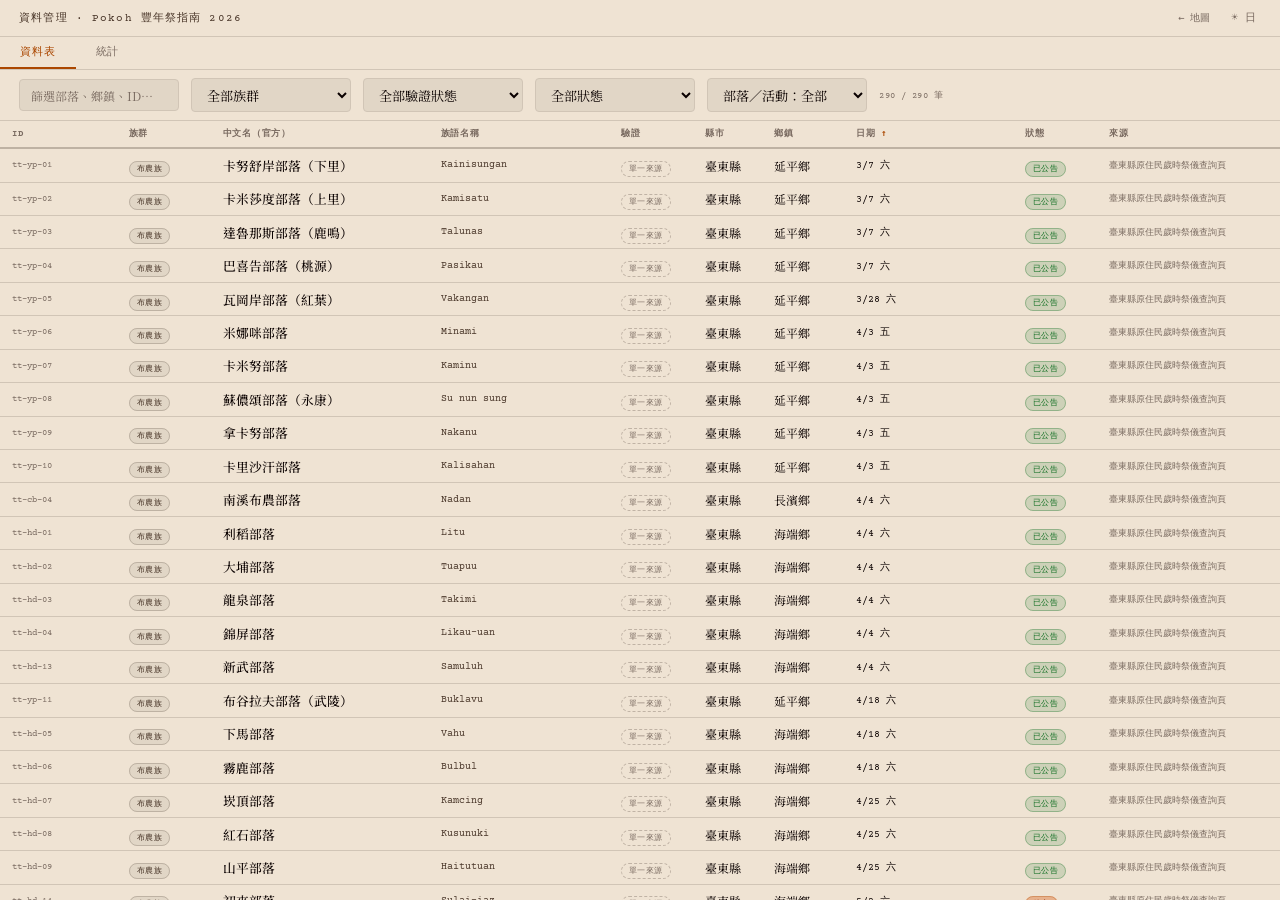
==== commit 0c8cc459: "seo: surface Pokoh brand name in title/meta/H1/JSON-LD, add GSC verification The rebrand to Pokoh ha" ====
--- a/viz.html
+++ b/viz.html
@@ -3,7 +3,7 @@
 <head>
   <meta charset="UTF-8">
   <meta name="viewport" content="width=device-width, initial-scale=1">
-  <title>資料管理 · 豐年祭指南</title>
+  <title>資料管理 · Pokoh 豐年祭指南</title>
   <link rel="preconnect" href="https://fonts.googleapis.com">
   <link href="https://fonts.googleapis.com/css2?family=Fraunces:opsz,wght@9..144,300;9..144,400&family=Noto+Serif+TC:wght@300;400&family=Courier+Prime:ital,wght@0,400;0,700;1,400&display=swap" rel="stylesheet">
   <script src="data.js"></script>
@@ -315,7 +315,7 @@
 <body>
 
 <header class="vz-header">
-  <span class="vz-title">資料管理 · 豐年祭指南 2026</span>
+  <span class="vz-title">資料管理 · Pokoh 豐年祭指南 2026</span>
   <a class="vz-back" href="index.html">← 地圖</a>
   <button class="vz-theme" id="vzTheme" aria-label="切換主題"></button>
 </header>
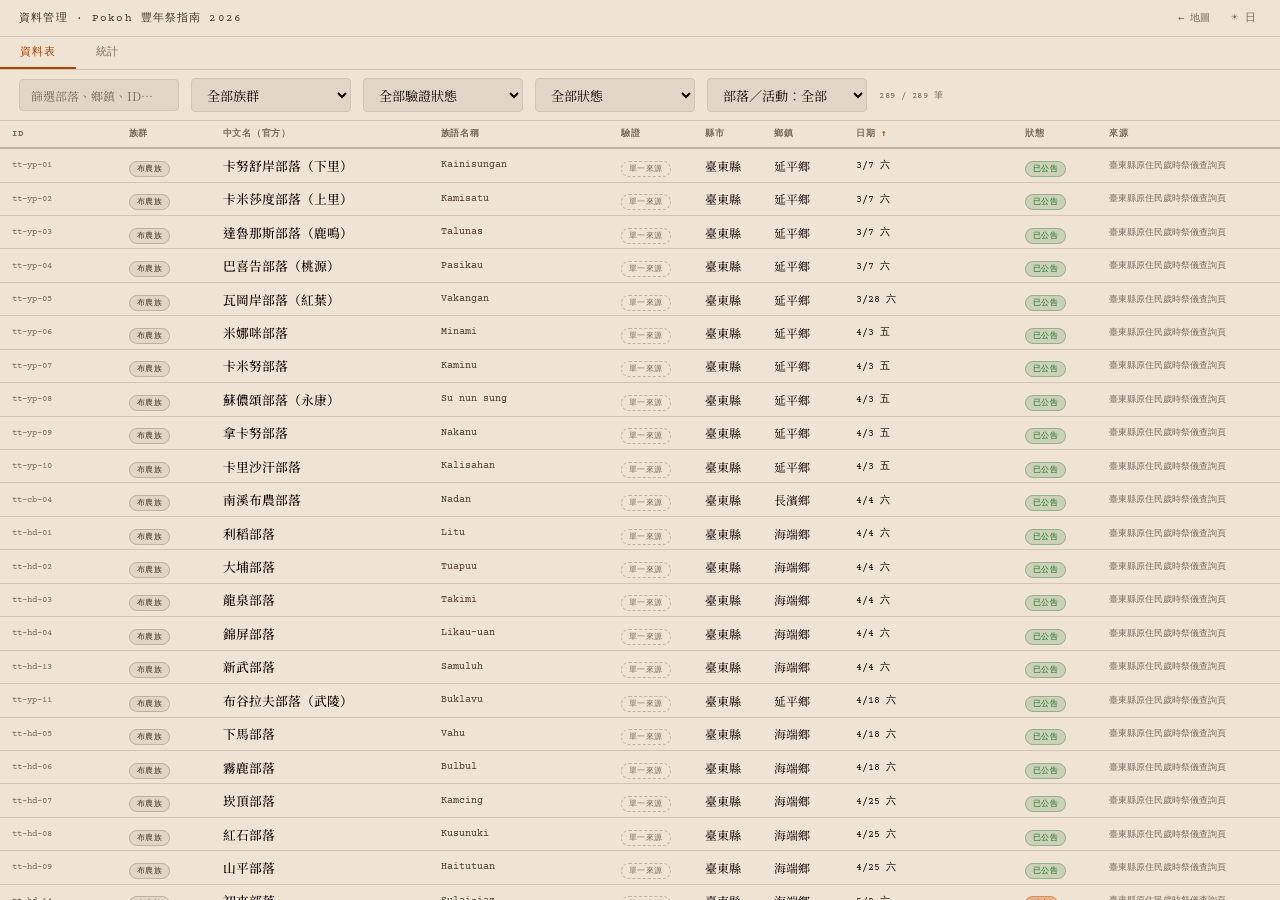
==== commit 14ae2d48: "refactor: rename VILLAGES data array to EVENTS VILLAGES entries are festival-instance events (one bu" ====
--- a/viz.html
+++ b/viz.html
@@ -503,11 +503,11 @@
 // isBuluo:  tied to a specific registered buluo identity — a matched buluo_id/
 //           buluo_ids, or an uncovered row (which *is* a buluo record, just
 //           with no event yet).
-// isEvent:  a real 2026 festival occurrence — any actual VILLAGES row,
+// isEvent:  a real 2026 festival occurrence — any actual EVENTS row,
 //           whether or not it's linked to a specific buluo (umbrella "族群"
 //           entries, joint:true entries, and still-unmatched entries all
 //           count as an event with no buluo link).
-// The two sets overlap heavily (most VILLAGES rows are both). Combining this
+// The two sets overlap heavily (most EVENTS rows are both). Combining this
 // with the 族群 filter (isBuluo + 阿美族) gets you *close* to the "211" total
 // (162 matched-ami rows + 48 uncovered = 210 rows) but is one row short of
 // the true 211 distinct-buluo count: hl-sf-12 (月眉部落) is a single row
@@ -523,7 +523,7 @@
 }
 
 // BULUO_UNCOVERED entries (known buluo, no 2026 festival entry yet) reshaped
-// to flow through the same table as VILLAGES rows — status:'uncovered' is a
+// to flow through the same table as EVENTS rows — status:'uncovered' is a
 // distinct pseudo-value from the real event statuses (confirmed/tbd/
 // cancelled), never written back to data.js.
 function rowsFromUncovered() {
@@ -552,10 +552,10 @@
 let kindQ = '';
 
 // Options derived from whatever `group` values are actually present in
-// VILLAGES, not a hand-maintained list — so a future new group (like this
+// EVENTS, not a hand-maintained list — so a future new group (like this
 // session's pwn/pyu/szy/ckv additions) shows up here without editing this file.
 (function populateGroupFilter() {
-  const groups = [...new Set(VILLAGES.map(v => v.group))].sort();
+  const groups = [...new Set(EVENTS.map(v => v.group))].sort();
   const sel = document.getElementById('groupFilter');
   groups.forEach(g => {
     const opt = document.createElement('option');
@@ -567,7 +567,7 @@
 
 function getRows() {
   const q = srNorm(filterQ.trim());
-  const allRows = [...VILLAGES, ...rowsFromUncovered()];
+  const allRows = [...EVENTS, ...rowsFromUncovered()];
   let rows = allRows.filter(v => {
     if (groupQ && v.group !== groupQ) return false;
     if (verifQ && verifStatus(v) !== verifQ) return false;
@@ -610,7 +610,7 @@
 
 function renderTable() {
   const rows = getRows();
-  const totalRows = VILLAGES.length + (typeof BULUO_UNCOVERED === 'undefined' ? 0 : BULUO_UNCOVERED.length);
+  const totalRows = EVENTS.length + (typeof BULUO_UNCOVERED === 'undefined' ? 0 : BULUO_UNCOVERED.length);
   document.getElementById('tblCount').textContent = `${rows.length} / ${totalRows} 筆`;
   document.getElementById('tblBody').innerHTML = rows.map(v => {
     const src = SOURCES[v.src];
@@ -733,11 +733,11 @@
   // how many have confirmed/tbd/cancelled events, and how many have no info yet.
   const uncovered = typeof BULUO_UNCOVERED === 'undefined' ? [] : BULUO_UNCOVERED;
 
-  // For each buluo_id in VILLAGES, keep only the best event status
+  // For each buluo_id in EVENTS, keep only the best event status
   // (confirmed > tbd > cancelled) so one buluo = one slice.
   const STATUS_PRIORITY = { confirmed: 2, tbd: 1, cancelled: 0 };
   const buluoEventStatus = {};
-  VILLAGES.forEach(v => {
+  EVENTS.forEach(v => {
     if (!v.buluo_id) return;
     const prev = buluoEventStatus[v.buluo_id];
     if (prev === undefined || STATUS_PRIORITY[v.status] > STATUS_PRIORITY[prev]) {
@@ -819,7 +819,7 @@
 function buildHeatmap() {
   // Count active festivals per calendar day (multi-day ranges expand across all days)
   const dayCount = {};
-  VILLAGES.forEach(v => {
+  EVENTS.forEach(v => {
     if (v.status === 'cancelled') return;
     const start = parseStartDate(v.date);
     if (!start) return;
@@ -918,7 +918,7 @@
   const MONTH_LABEL = { 5: '5月', 6: '6月', 7: '7月', 8: '8月', 9: '9月' };
   const counts = {};
   months.forEach(m => counts[m] = 0);
-  VILLAGES.forEach(v => {
+  EVENTS.forEach(v => {
     const d = parseStartDate(v.date);
     if (d) {
       const m = d.getMonth() + 1;
@@ -958,9 +958,9 @@
 }
 
 function buildStatusDonut() {
-  const confirmed = VILLAGES.filter(v => v.status === 'confirmed').length;
-  const tbd       = VILLAGES.filter(v => v.status === 'tbd').length;
-  const cancelled = VILLAGES.filter(v => v.status === 'cancelled').length;
+  const confirmed = EVENTS.filter(v => v.status === 'confirmed').length;
+  const tbd       = EVENTS.filter(v => v.status === 'tbd').length;
+  const cancelled = EVENTS.filter(v => v.status === 'cancelled').length;
   const total     = confirmed + tbd + cancelled;
 
   const R = 62, cx = 100, cy = 100, sw = 26;
@@ -995,7 +995,7 @@
 
 function buildTownshipBars() {
   const counts = {};
-  VILLAGES.forEach(v => {
+  EVENTS.forEach(v => {
     const key = `${v.county.replace('縣','').replace('市','')} · ${v.township}`;
     counts[key] = (counts[key] || 0) + 1;
   });
